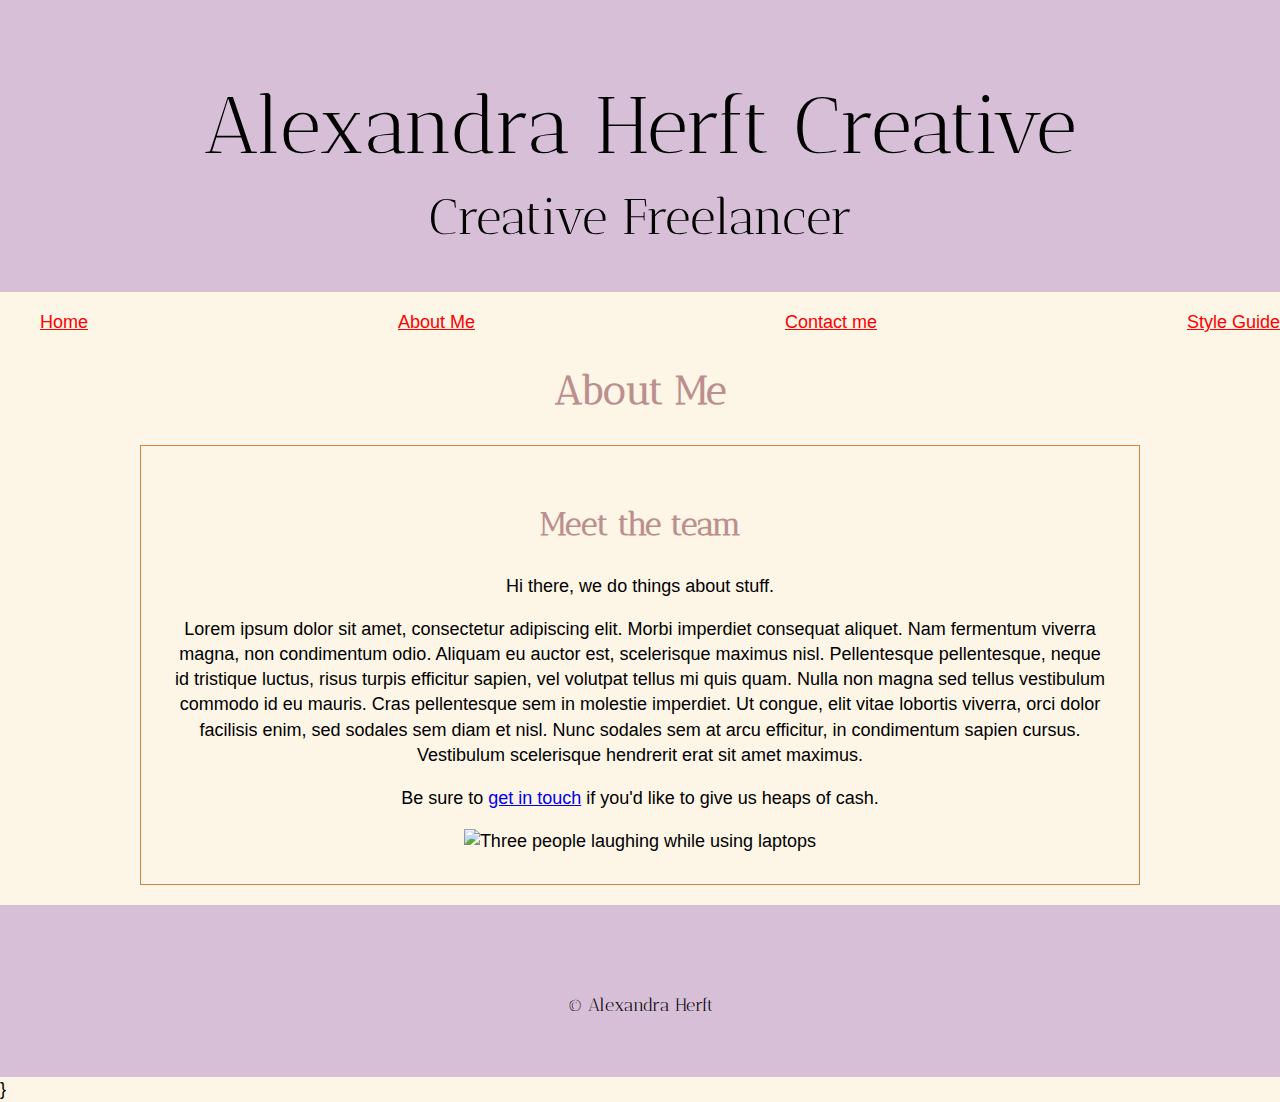
==== about.html @ 3faf7793 "Code addition" ====
<!DOCTYPE html>

<html>

<head>

  <title>Alexandra Herft</title>

  <meta name="viewport" content="width=device-width, initial-scale=1">

  <link rel="stylesheet" href="Resources/Css/normalise.css">

  <link href="https://fonts.googleapis.com/css2?family=Antic+Didone&display=swap" rel="stylesheet">

  <link rel="stylesheet" href="Resources/Css/stye.css">

  


</head>

<body>

  <header> 


  
    <section class="content">

      <div class="header-logo">
        <a href="index.html">
        </a>
      </div>

      <div class="header-text">
        <div class="header-heading">Alexandra Herft Creative</div>

        <div class="header-sub-heading">Creative Freelancer</div>


    </section>
  </header>

  <nav class="navigation">

    <ul>
      <li>
        <a href="index.html">Home</a>
      </li>

      <li>
        <a href="about.html">About Me</a>
      </li>

      <li>
        <a href="contact.html">Contact me</a>
      </li>

      <li>
        <a href="style-guide.html">Style Guide</a>
      </li>
    </ul>
  </nav>

  




  <main>
    <section class="content">
      <h1>About Me </h1>

      <!-- this is where we add the content-->

      <div class="news-component news-component-columns">

        <div class="news-content">

          <h2>Meet the team</h2>
          <p>Hi there, we do things about stuff.</p>
          <p>Lorem ipsum dolor sit amet, consectetur adipiscing elit. Morbi imperdiet consequat aliquet. Nam fermentum
            viverra magna, non condimentum odio. Aliquam eu auctor est, scelerisque maximus nisl. Pellentesque
            pellentesque, neque id tristique luctus, risus turpis efficitur sapien, vel volutpat tellus mi quis quam.
            Nulla non magna sed tellus vestibulum commodo id eu mauris. Cras pellentesque sem in molestie imperdiet. Ut
            congue, elit vitae lobortis viverra, orci dolor facilisis enim, sed sodales sem diam et nisl. Nunc sodales
            sem at arcu efficitur, in condimentum sapien cursus. Vestibulum scelerisque hendrerit erat sit amet maximus.
          </p>

          <p>Be sure to <a href="contact.html">get in touch</a> if you'd like to give us heaps of cash.</p>
        </div>

        <img src="resources/images/people.jpg" alt="Three people laughing while using laptops">

      </div>
    </section>

  </main>

  <footer>
    <section class=content>
      <p>&copy; Alexandra Herft</p>
    </section>
  </footer>


  } </style>
</body>





</html>
---- Resources/Css/normalise.css ----
/*! normalize.css v8.0.1 | MIT License | github.com/necolas/normalize.css */

/* Document
   ========================================================================== */

/**
 * 1. Correct the line height in all browsers.
 * 2. Prevent adjustments of font size after orientation changes in iOS.
 */

 html {
    line-height: 1.15; /* 1 */
    -webkit-text-size-adjust: 100%; /* 2 */
  }
  
  /* Sections
     ========================================================================== */
  
  /**
   * Remove the margin in all browsers.
   */
  
  body {
    margin: 0;
  }
  
  /**
   * Render the `main` element consistently in IE.
   */
  
  main {
    display: block;
  }
  
  /**
   * Correct the font size and margin on `h1` elements within `section` and
   * `article` contexts in Chrome, Firefox, and Safari.
   */
  
  h1 {
    font-size: 2em;
    margin: 0.67em 0;
  }
  
  /* Grouping content
     ========================================================================== */
  
  /**
   * 1. Add the correct box sizing in Firefox.
   * 2. Show the overflow in Edge and IE.
   */
  
  hr {
    box-sizing: content-box; /* 1 */
    height: 0; /* 1 */
    overflow: visible; /* 2 */
  }
  
  /**
   * 1. Correct the inheritance and scaling of font size in all browsers.
   * 2. Correct the odd `em` font sizing in all browsers.
   */
  
  pre {
    font-family: monospace, monospace; /* 1 */
    font-size: 1em; /* 2 */
  }
  
  /* Text-level semantics
     ========================================================================== */
  
  /**
   * Remove the gray background on active links in IE 10.
   */
  
  a {
    background-color: transparent;
  }
  
  /**
   * 1. Remove the bottom border in Chrome 57-
   * 2. Add the correct text decoration in Chrome, Edge, IE, Opera, and Safari.
   */
  
  abbr[title] {
    border-bottom: none; /* 1 */
    text-decoration: underline; /* 2 */
    text-decoration: underline dotted; /* 2 */
  }
  
  /**
   * Add the correct font weight in Chrome, Edge, and Safari.
   */
  
  b,
  strong {
    font-weight: bolder;
  }
  
  /**
   * 1. Correct the inheritance and scaling of font size in all browsers.
   * 2. Correct the odd `em` font sizing in all browsers.
   */
  
  code,
  kbd,
  samp {
    font-family: monospace, monospace; /* 1 */
    font-size: 1em; /* 2 */
  }
  
  /**
   * Add the correct font size in all browsers.
   */
  
  small {
    font-size: 80%;
  }
  
  /**
   * Prevent `sub` and `sup` elements from affecting the line height in
   * all browsers.
   */
  
  sub,
  sup {
    font-size: 75%;
    line-height: 0;
    position: relative;
    vertical-align: baseline;
  }
  
  sub {
    bottom: -0.25em;
  }
  
  sup {
    top: -0.5em;
  }
  
  /* Embedded content
     ========================================================================== */
  
  /**
   * Remove the border on images inside links in IE 10.
   */
  
  img {
    border-style: none;
  }
  
  /* Forms
     ========================================================================== */
  
  /**
   * 1. Change the font styles in all browsers.
   * 2. Remove the margin in Firefox and Safari.
   */
  
  button,
  input,
  optgroup,
  select,
  textarea {
    font-family: inherit; /* 1 */
    font-size: 100%; /* 1 */
    line-height: 1.15; /* 1 */
    margin: 0; /* 2 */
  }
  
  /**
   * Show the overflow in IE.
   * 1. Show the overflow in Edge.
   */
  
  button,
  input { /* 1 */
    overflow: visible;
  }
  
  /**
   * Remove the inheritance of text transform in Edge, Firefox, and IE.
   * 1. Remove the inheritance of text transform in Firefox.
   */
  
  button,
  select { /* 1 */
    text-transform: none;
  }
  
  /**
   * Correct the inability to style clickable types in iOS and Safari.
   */
  
  button,
  [type="button"],
  [type="reset"],
  [type="submit"] {
    -webkit-appearance: button;
  }
  
  /**
   * Remove the inner border and padding in Firefox.
   */
  
  button::-moz-focus-inner,
  [type="button"]::-moz-focus-inner,
  [type="reset"]::-moz-focus-inner,
  [type="submit"]::-moz-focus-inner {
    border-style: none;
    padding: 0;
  }
  
  /**
   * Restore the focus styles unset by the previous rule.
   */
  
  button:-moz-focusring,
  [type="button"]:-moz-focusring,
  [type="reset"]:-moz-focusring,
  [type="submit"]:-moz-focusring {
    outline: 1px dotted ButtonText;
  }
  
  /**
   * Correct the padding in Firefox.
   */
  
  fieldset {
    padding: 0.35em 0.75em 0.625em;
  }
  
  /**
   * 1. Correct the text wrapping in Edge and IE.
   * 2. Correct the color inheritance from `fieldset` elements in IE.
   * 3. Remove the padding so developers are not caught out when they zero out
   *    `fieldset` elements in all browsers.
   */
  
  legend {
    box-sizing: border-box; /* 1 */
    color: inherit; /* 2 */
    display: table; /* 1 */
    max-width: 100%; /* 1 */
    padding: 0; /* 3 */
    white-space: normal; /* 1 */
  }
  
  /**
   * Add the correct vertical alignment in Chrome, Firefox, and Opera.
   */
  
  progress {
    vertical-align: baseline;
  }
  
  /**
   * Remove the default vertical scrollbar in IE 10+.
   */
  
  textarea {
    overflow: auto;
  }
  
  /**
   * 1. Add the correct box sizing in IE 10.
   * 2. Remove the padding in IE 10.
   */
  
  [type="checkbox"],
  [type="radio"] {
    box-sizing: border-box; /* 1 */
    padding: 0; /* 2 */
  }
  
  /**
   * Correct the cursor style of increment and decrement buttons in Chrome.
   */
  
  [type="number"]::-webkit-inner-spin-button,
  [type="number"]::-webkit-outer-spin-button {
    height: auto;
  }
  
  /**
   * 1. Correct the odd appearance in Chrome and Safari.
   * 2. Correct the outline style in Safari.
   */
  
  [type="search"] {
    -webkit-appearance: textfield; /* 1 */
    outline-offset: -2px; /* 2 */
  }
  
  /**
   * Remove the inner padding in Chrome and Safari on macOS.
   */
  
  [type="search"]::-webkit-search-decoration {
    -webkit-appearance: none;
  }
  
  /**
   * 1. Correct the inability to style clickable types in iOS and Safari.
   * 2. Change font properties to `inherit` in Safari.
   */
  
  ::-webkit-file-upload-button {
    -webkit-appearance: button; /* 1 */
    font: inherit; /* 2 */
  }
  
  /* Interactive
     ========================================================================== */
  
  /*
   * Add the correct display in Edge, IE 10+, and Firefox.
   */
  
  details {
    display: block;
  }
  
  /*
   * Add the correct display in all browsers.
   */
  
  summary {
    display: list-item;
  }
  
  /* Misc
     ========================================================================== */
  
  /**
   * Add the correct display in IE 10+.
   */
  
  template {
    display: none;
  }
  
  /**
   * Add the correct display in IE 10.
   */
  
  [hidden] {
    display: none;
  }
---- Resources/Css/stye.css ----
/* -------------------- VARIABLES */

:root {
    --heading-font: 'Antic Didone', serif;

    --vertical-spacer :20px;
}
/* -------------------- GLOBAL DEFAULTS */

body {
    background-color: oldlace;   
    font-family: 'Montserrat', sans-serif;  
    font-size: 18px;
    color: black;
    line-height: 1.4;

    box-sizing: border-box;
}

h1, h2, h3{ font-size: 40px;
    font-family: var(--heading-font);
    color: rosybrown;
   }


img { 
    max-width: 100%;
}


/* -------------------- HEADINGS AND TYPE */

h1 { font-size: 40px;
     color: rosybrown;
    }
h2 { font-size: 32px;
    color: rosybrown
    ;}
h3 { font-size: 24px;
    color: rosybrown
    ;}



/* -------------------- LAYOUTS */

.content { 
    text-align: center;
  
    max-width: 1000px;
    margin-left: auto;
    margin-right: auto ;


    padding-left: 3%;
    padding-right: 3%;
}



/* -------------------- HEADER */

header {
    background-color: thistle;
    font-family:var(--heading-font);
    padding-top: 70px;
    padding-bottom: 40px;;

}
.header-heading{
    font-family: var(--heading-font);
    font-size: 80px;
}

.header-sub-heading{
    font-family: var(--heading-font);
    font-size: 50px;
}

/* -------------------- NAVIGATION */

.navigation ul {
    display: flex;
    justify-content: space-between;
    list-style: none;
}

.navigation a {
    color: red;
}

/* -------------------- FOOTER */

footer {
    background-color: thistle;
    font-family: 'Antic Didone', serif;
    padding-top: 70px;
    padding-bottom: 40px;
}



/* -------------------- MODULES */

.news-component {
    border-width: 1px;
    border-style: groove;
    border-color: peru;
    margin-bottom: var(--vertical-spacer);
    padding: 3%;
}

.news-component-offset{
    background-color:white;
}
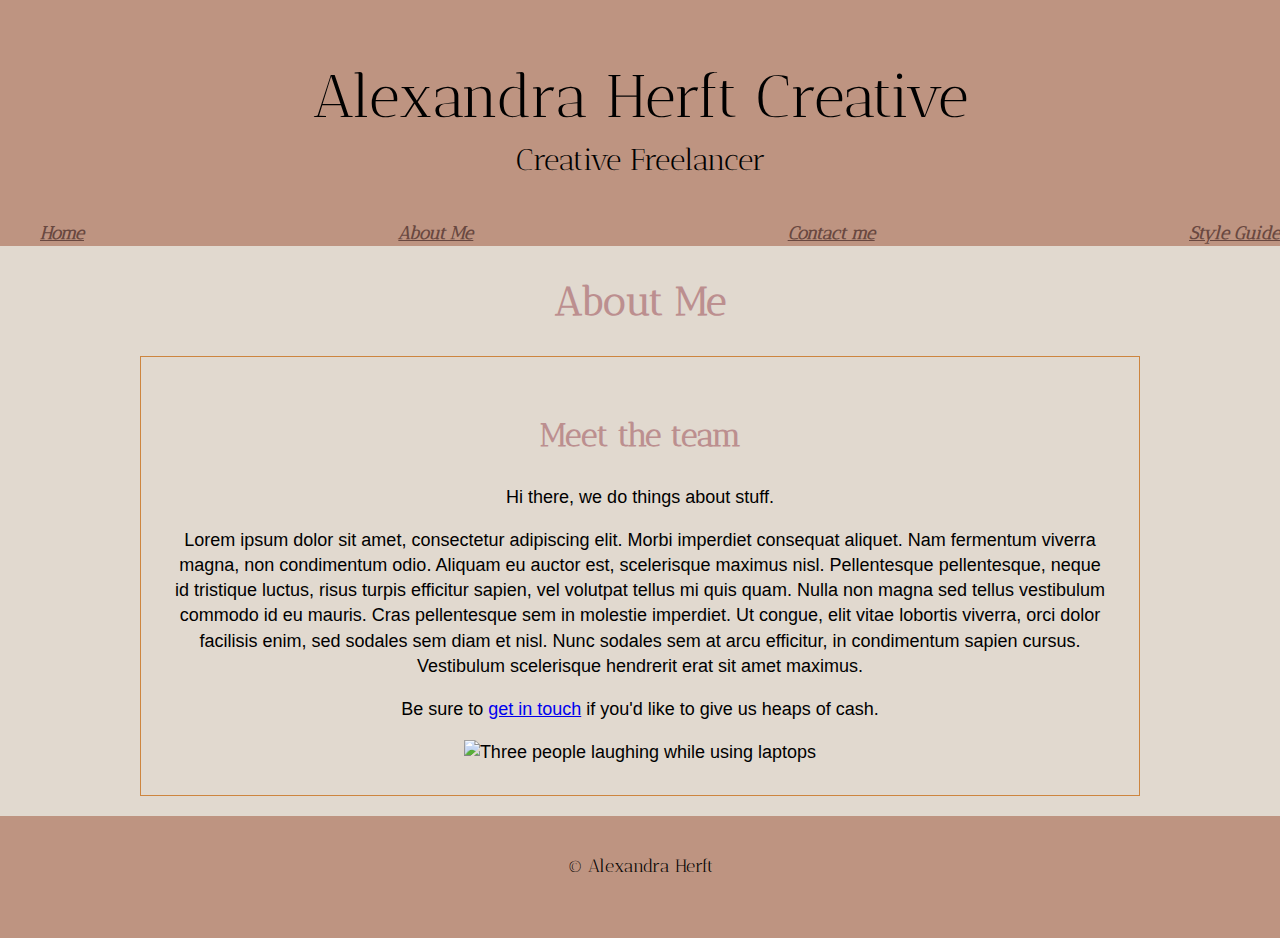
==== commit 85fd0972: "Additions" ====
--- a/about.html
+++ b/about.html
@@ -104,7 +104,7 @@
   </footer>
 
 
-  } </style>
+  </style>
 </body>
 
 
--- a/Resources/Css/stye.css
+++ b/Resources/Css/stye.css
@@ -8,7 +8,7 @@
 /* -------------------- GLOBAL DEFAULTS */
 
 body {
-    background-color: oldlace;   
+    background-color: #e1d9cf;
     font-family: 'Montserrat', sans-serif;  
     font-size: 18px;
     color: black;
@@ -61,20 +61,20 @@
 /* -------------------- HEADER */
 
 header {
-    background-color: thistle;
+    background-color: #be9481;
     font-family:var(--heading-font);
-    padding-top: 70px;
+    padding-top: 55px;
     padding-bottom: 40px;;
 
 }
 .header-heading{
     font-family: var(--heading-font);
-    font-size: 80px;
+    font-size: 60px;
 }
 
 .header-sub-heading{
     font-family: var(--heading-font);
-    font-size: 50px;
+    font-size: 30px;
 }
 
 /* -------------------- NAVIGATION */
@@ -83,18 +83,26 @@
     display: flex;
     justify-content: space-between;
     list-style: none;
+    background-color: #be9481 ;
+    margin-top: 0;
+  
 }
 
 .navigation a {
-    color: red;
+    color: #694840;
+    font-family: 'Antic Didone', serif;
+    font-style: italic;
+    font-weight: bolder;
+    
+   
 }
 
 /* -------------------- FOOTER */
 
 footer {
-    background-color: thistle;
+    background-color: #be9481;
     font-family: 'Antic Didone', serif;
-    padding-top: 70px;
+    padding-top: 20px;
     padding-bottom: 40px;
 }
 
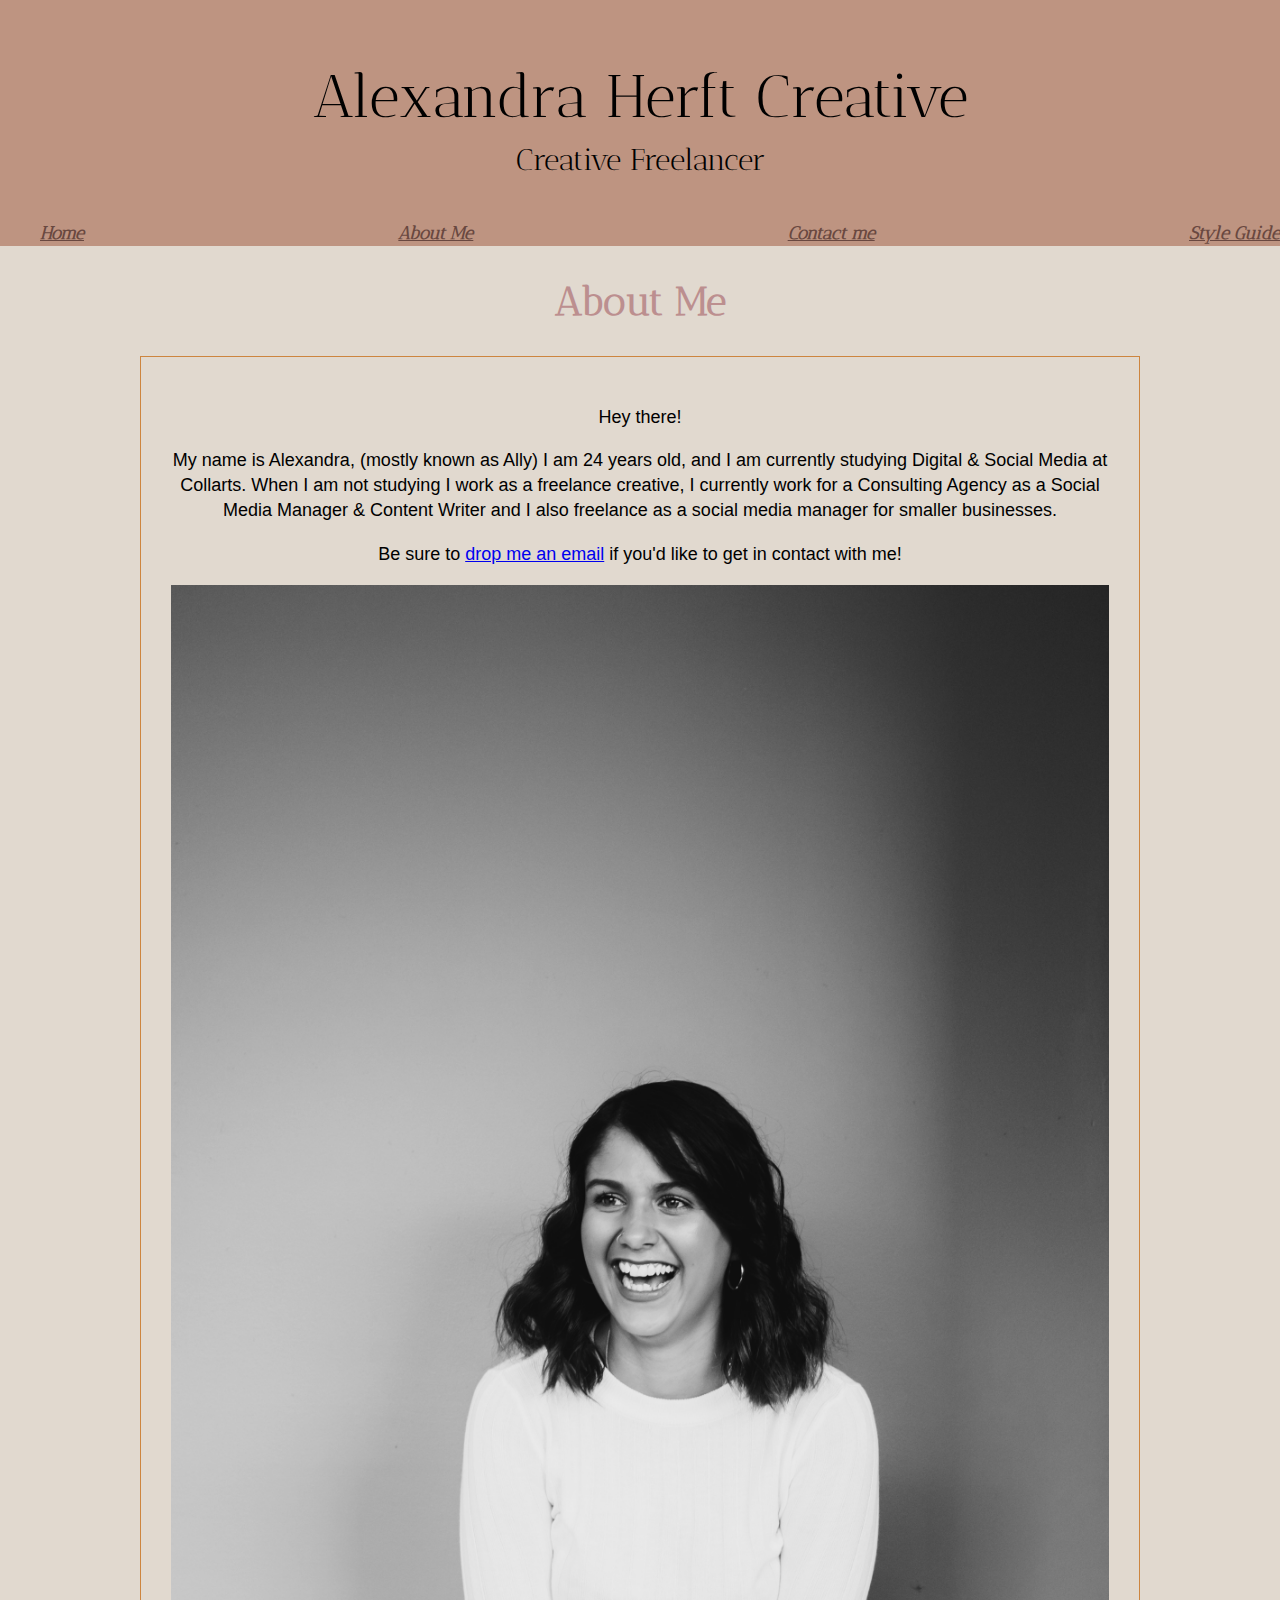
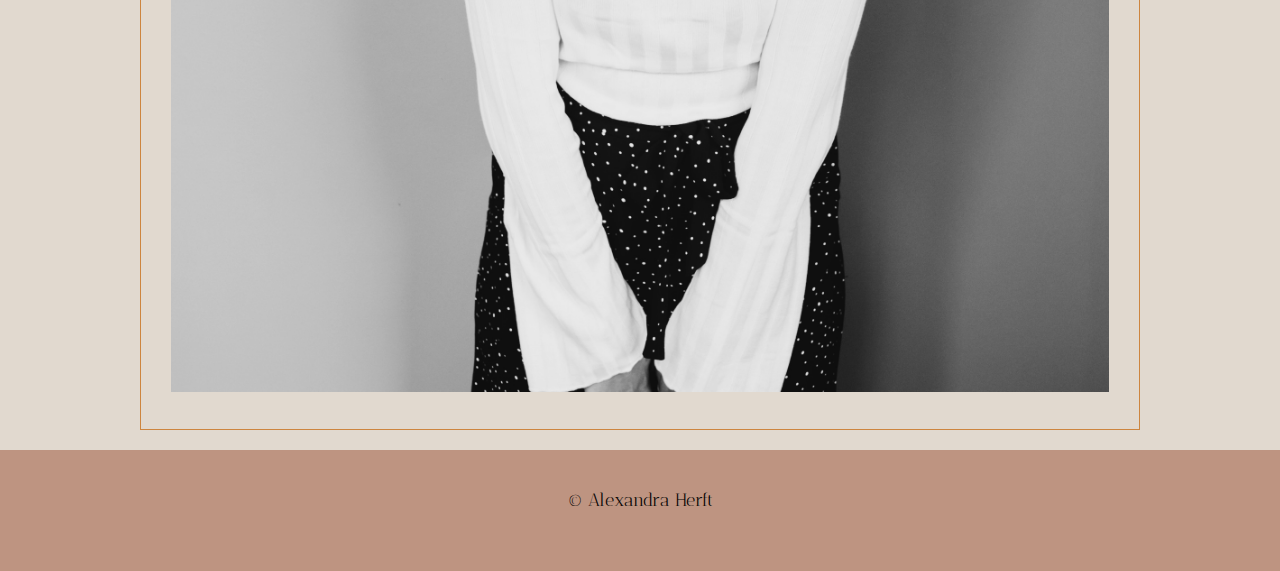
==== commit c148b5a7: "Added content" ====
--- a/about.html
+++ b/about.html
@@ -77,20 +77,17 @@
 
         <div class="news-content">
 
-          <h2>Meet the team</h2>
-          <p>Hi there, we do things about stuff.</p>
-          <p>Lorem ipsum dolor sit amet, consectetur adipiscing elit. Morbi imperdiet consequat aliquet. Nam fermentum
-            viverra magna, non condimentum odio. Aliquam eu auctor est, scelerisque maximus nisl. Pellentesque
-            pellentesque, neque id tristique luctus, risus turpis efficitur sapien, vel volutpat tellus mi quis quam.
-            Nulla non magna sed tellus vestibulum commodo id eu mauris. Cras pellentesque sem in molestie imperdiet. Ut
-            congue, elit vitae lobortis viverra, orci dolor facilisis enim, sed sodales sem diam et nisl. Nunc sodales
-            sem at arcu efficitur, in condimentum sapien cursus. Vestibulum scelerisque hendrerit erat sit amet maximus.
+        
+          <p>Hey there! <p>
+
+      
+          <p> My name is Alexandra, (mostly known as Ally) I am 24 years old, and I am currently studying Digital & Social Media at Collarts. When I am not studying I work as a freelance creative, I currently work for a Consulting Agency as a Social Media Manager & Content Writer and I also freelance as a social media manager for smaller businesses.
           </p>
 
-          <p>Be sure to <a href="contact.html">get in touch</a> if you'd like to give us heaps of cash.</p>
+          <p>Be sure to <a href="contact.html">drop me an email</a> if you'd like to get in contact with me!</p>
         </div>
 
-        <img src="resources/images/people.jpg" alt="Three people laughing while using laptops">
+        <img src="Resources/Images/9BECCD76-044E-4E77-A562-609536589787.JPG">
 
       </div>
     </section>
@@ -102,6 +99,7 @@
       <p>&copy; Alexandra Herft</p>
     </section>
   </footer>
+  
 
 
   </style>
--- a/Resources/Css/stye.css
+++ b/Resources/Css/stye.css
@@ -24,6 +24,7 @@
 
 
 img { 
+    height: auto;
     max-width: 100%;
 }
 
@@ -85,7 +86,6 @@
     list-style: none;
     background-color: #be9481 ;
     margin-top: 0;
-  
 }
 
 .navigation a {
@@ -93,6 +93,7 @@
     font-family: 'Antic Didone', serif;
     font-style: italic;
     font-weight: bolder;
+    
     
    
 }
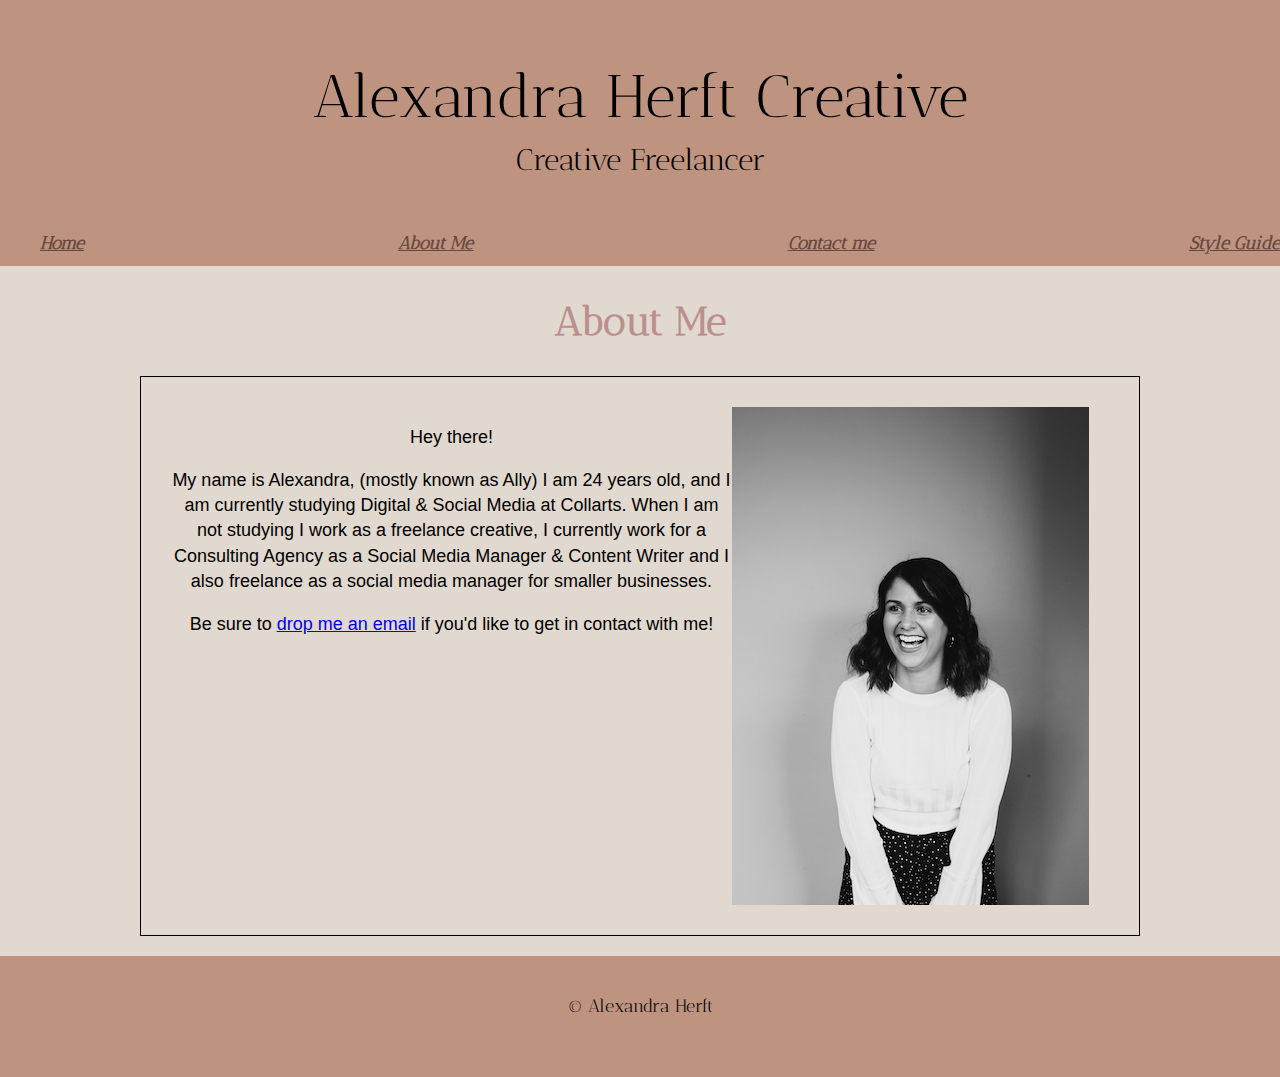
==== commit 0f007829: "Added more content" ====
--- a/about.html
+++ b/about.html
@@ -71,24 +71,19 @@
     <section class="content">
       <h1>About Me </h1>
 
-      <!-- this is where we add the content-->
-
-      <div class="news-component news-component-columns">
+      <div class="news-component-offset news-component-offset-columns">
+        <img src="Resources/Images/ah.png"
 
         <div class="news-content">
+          <p>Hey there! <p>
+            <p> My name is Alexandra, (mostly known as Ally) I am 24 years old, and I am currently studying Digital & Social Media at Collarts. When I am not studying I work as a freelance creative, I currently work for a Consulting Agency as a Social Media Manager & Content Writer and I also freelance as a social media manager for smaller businesses.
+            </p>
+            <p>Be sure to <a href="contact.html">drop me an email</a> if you'd like to get in contact with me!</p>
+
+          </div>
 
         
-          <p>Hey there! <p>
-
       
-          <p> My name is Alexandra, (mostly known as Ally) I am 24 years old, and I am currently studying Digital & Social Media at Collarts. When I am not studying I work as a freelance creative, I currently work for a Consulting Agency as a Social Media Manager & Content Writer and I also freelance as a social media manager for smaller businesses.
-          </p>
-
-          <p>Be sure to <a href="contact.html">drop me an email</a> if you'd like to get in contact with me!</p>
-        </div>
-
-        <img src="Resources/Images/9BECCD76-044E-4E77-A562-609536589787.JPG">
-
       </div>
     </section>
 
--- a/Resources/Css/stye.css
+++ b/Resources/Css/stye.css
@@ -85,17 +85,25 @@
     justify-content: space-between;
     list-style: none;
     background-color: #be9481 ;
+    padding-bottom:10px ;
+    padding-top: 10px;
+
     margin-top: 0;
+    padding:60;
+
 }
+
 
 .navigation a {
     color: #694840;
     font-family: 'Antic Didone', serif;
     font-style: italic;
     font-weight: bolder;
+    justify-content: space-between;
+
     
     
-   
+  
 }
 
 /* -------------------- FOOTER */
@@ -113,14 +121,39 @@
 
 .news-component {
     border-width: 1px;
-    border-style: groove;
-    border-color: peru;
+    border-style: solid;
+    
     margin-bottom: var(--vertical-spacer);
+    
     padding: 3%;
+
+    overflow: hidden;
+
 }
 
-.news-component-offset{
-    background-color:white;
+.news-component img{
+    float:left;
+    margin-right: 20px;
+}
+
+.news-component-offset {
+    border-width: 1px;
+    border-style: solid;
+    
+    margin-bottom: var(--vertical-spacer);
+    
+    padding: 3%;
+
+    overflow: hidden;
+
+}
+
+.news-component-offset img {
+    float:right;
+    margin-right: 20px;
+    
+
+
 }
 
 
@@ -129,5 +162,3 @@
 
 
 
-
-
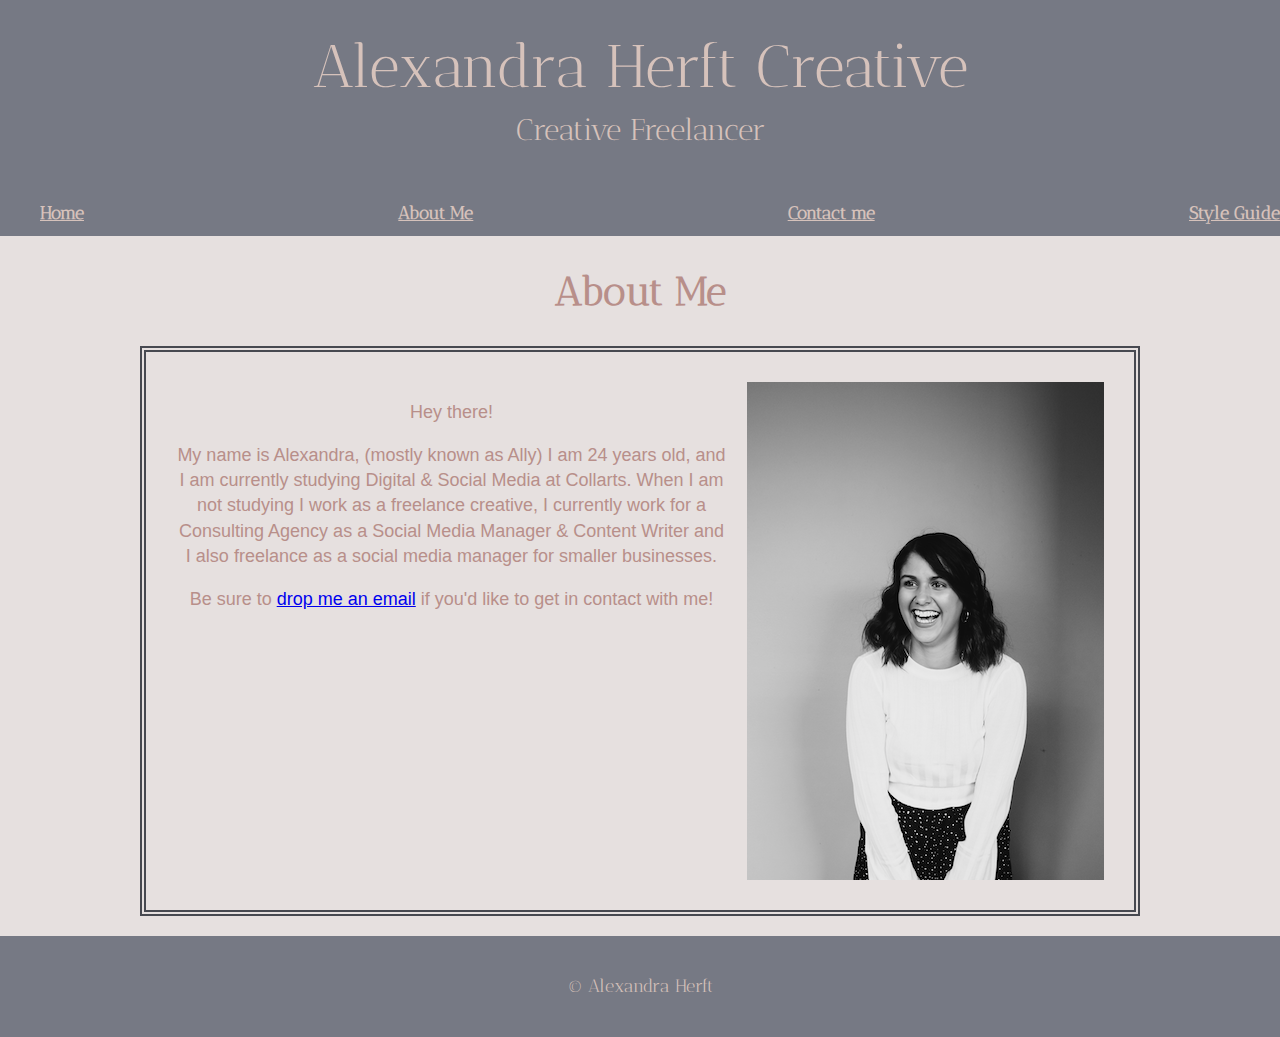
==== commit e0488a1f: "Added changes" ====
--- a/about.html
+++ b/about.html
@@ -72,7 +72,8 @@
       <h1>About Me </h1>
 
       <div class="news-component-offset news-component-offset-columns">
-        <img src="Resources/Images/ah.png"
+        
+        <img src="Resources/Images/ah.png">
 
         <div class="news-content">
           <p>Hey there! <p>
--- a/Resources/Css/stye.css
+++ b/Resources/Css/stye.css
@@ -8,10 +8,10 @@
 /* -------------------- GLOBAL DEFAULTS */
 
 body {
-    background-color: #e1d9cf;
+    background-color: #E6E0DF;
     font-family: 'Montserrat', sans-serif;  
     font-size: 18px;
-    color: black;
+    color:#D6C2BB;
     line-height: 1.4;
 
     box-sizing: border-box;
@@ -19,7 +19,7 @@
 
 h1, h2, h3{ font-size: 40px;
     font-family: var(--heading-font);
-    color: rosybrown;
+    color:#D6C2BB;
    }
 
 
@@ -32,14 +32,9 @@
 /* -------------------- HEADINGS AND TYPE */
 
 h1 { font-size: 40px;
-     color: rosybrown;
+     color:  #b88f8a;
     }
-h2 { font-size: 32px;
-    color: rosybrown
-    ;}
-h3 { font-size: 24px;
-    color: rosybrown
-    ;}
+
 
 
 
@@ -62,10 +57,11 @@
 /* -------------------- HEADER */
 
 header {
-    background-color: #be9481;
+    background-color:#767984;
     font-family:var(--heading-font);
-    padding-top: 55px;
-    padding-bottom: 40px;;
+    padding-top: 25px; 
+    padding-bottom: 40px;
+  
 
 }
 .header-heading{
@@ -84,7 +80,7 @@
     display: flex;
     justify-content: space-between;
     list-style: none;
-    background-color: #be9481 ;
+    background-color: #767984;
     padding-bottom:10px ;
     padding-top: 10px;
 
@@ -95,10 +91,9 @@
 
 
 .navigation a {
-    color: #694840;
+    color: #D6C2BB;
     font-family: 'Antic Didone', serif;
-    font-style: italic;
-    font-weight: bolder;
+    font-weight: 800;
     justify-content: space-between;
 
     
@@ -109,10 +104,10 @@
 /* -------------------- FOOTER */
 
 footer {
-    background-color: #be9481;
+    background-color:  #767984;
     font-family: 'Antic Didone', serif;
     padding-top: 20px;
-    padding-bottom: 40px;
+    padding-bottom: 20px;
 }
 
 
@@ -120,9 +115,10 @@
 /* -------------------- MODULES */
 
 .news-component {
-    border-width: 1px;
-    border-style: solid;
-    
+    border-width: 6px;
+    border-style: double;
+    border-color: #474950;
+    color:#b88f8a;
     margin-bottom: var(--vertical-spacer);
     
     padding: 3%;
@@ -134,12 +130,15 @@
 .news-component img{
     float:left;
     margin-right: 20px;
+    margin-left: 0px;
+
 }
 
 .news-component-offset {
-    border-width: 1px;
-    border-style: solid;
-    
+    border-width: 6px;
+    border-style: double;
+    border-color: #474950;
+    color:#b88f8a;
     margin-bottom: var(--vertical-spacer);
     
     padding: 3%;
@@ -150,9 +149,8 @@
 
 .news-component-offset img {
     float:right;
-    margin-right: 20px;
-    
-
+    margin-left: 20px;
+    margin-right: 0px;
 
 }
 
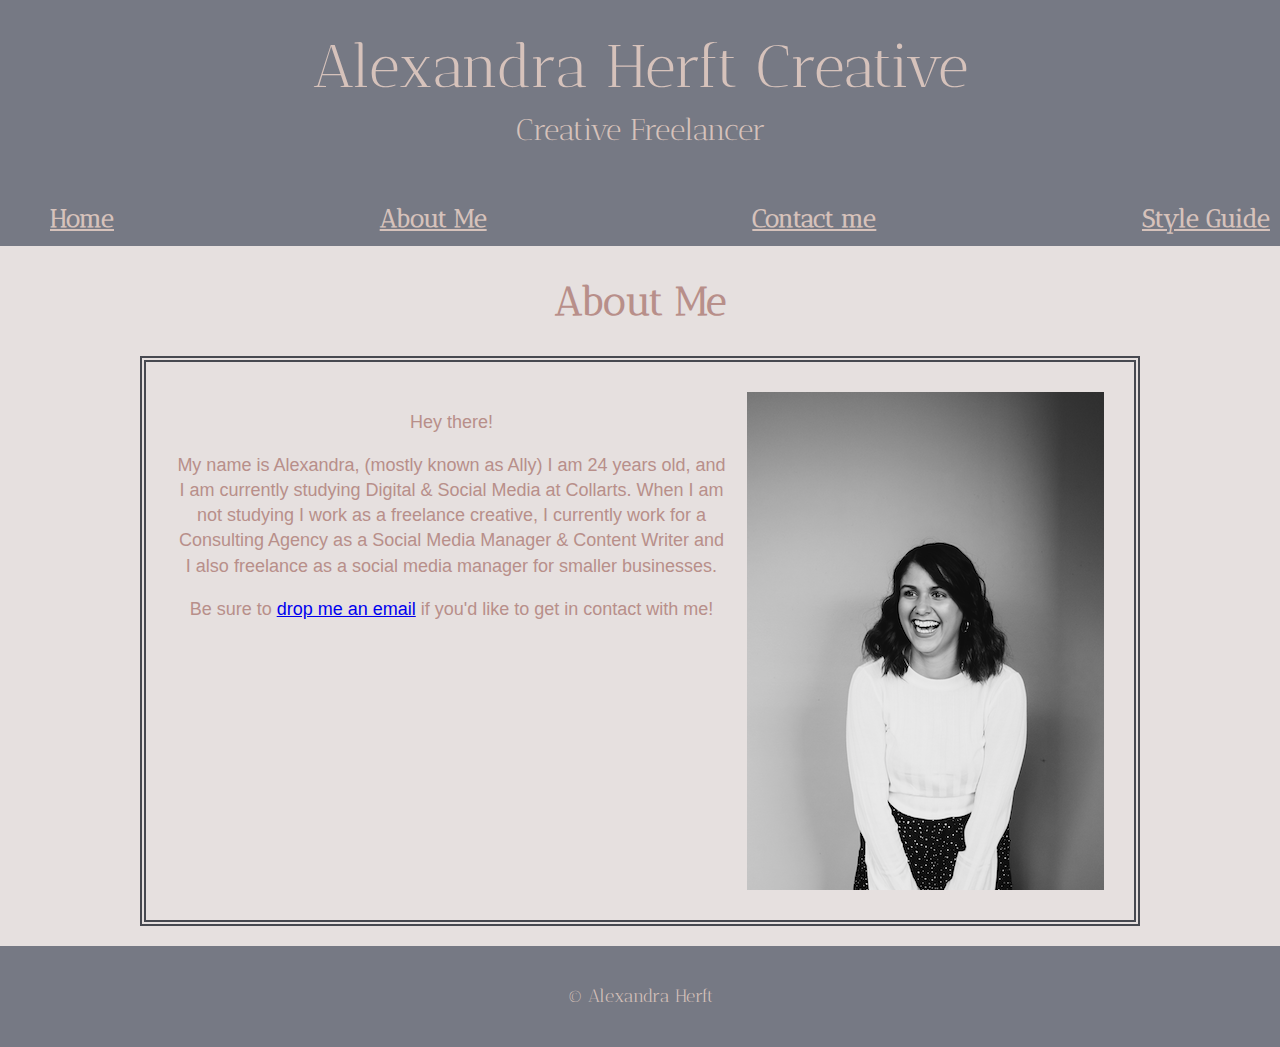
==== commit f6b7c662: "Final Additions" ====
--- a/about.html
+++ b/about.html
@@ -72,7 +72,6 @@
       <h1>About Me </h1>
 
       <div class="news-component-offset news-component-offset-columns">
-        
         <img src="Resources/Images/ah.png">
 
         <div class="news-content">
@@ -82,7 +81,11 @@
             <p>Be sure to <a href="contact.html">drop me an email</a> if you'd like to get in contact with me!</p>
 
           </div>
-
+        </div> 
+        <section class="content">
+            
+          <script src="https://apps.elfsight.com/p/platform.js" defer> </script>
+  <div class="elfsight-app-9d64c888-245d-4b99-b16e-2fd291f4ad83"></div>
         
       
       </div>
@@ -93,6 +96,7 @@
   <footer>
     <section class=content>
       <p>&copy; Alexandra Herft</p>
+      
     </section>
   </footer>
   
--- a/Resources/Css/stye.css
+++ b/Resources/Css/stye.css
@@ -80,6 +80,7 @@
     display: flex;
     justify-content: space-between;
     list-style: none;
+    
     background-color: #767984;
     padding-bottom:10px ;
     padding-top: 10px;
@@ -89,13 +90,17 @@
 
 }
 
-
+  
 .navigation a {
     color: #D6C2BB;
     font-family: 'Antic Didone', serif;
     font-weight: 800;
     justify-content: space-between;
-
+    width: 100px;
+    margin: 10px;
+    text-align: center;
+    font-size: 25px;
+    
     
     
   
@@ -108,6 +113,7 @@
     font-family: 'Antic Didone', serif;
     padding-top: 20px;
     padding-bottom: 20px;
+    
 }
 
 
@@ -130,7 +136,7 @@
 .news-component img{
     float:left;
     margin-right: 20px;
-    margin-left: 0px;
+    margin-left: 0;
 
 }
 
